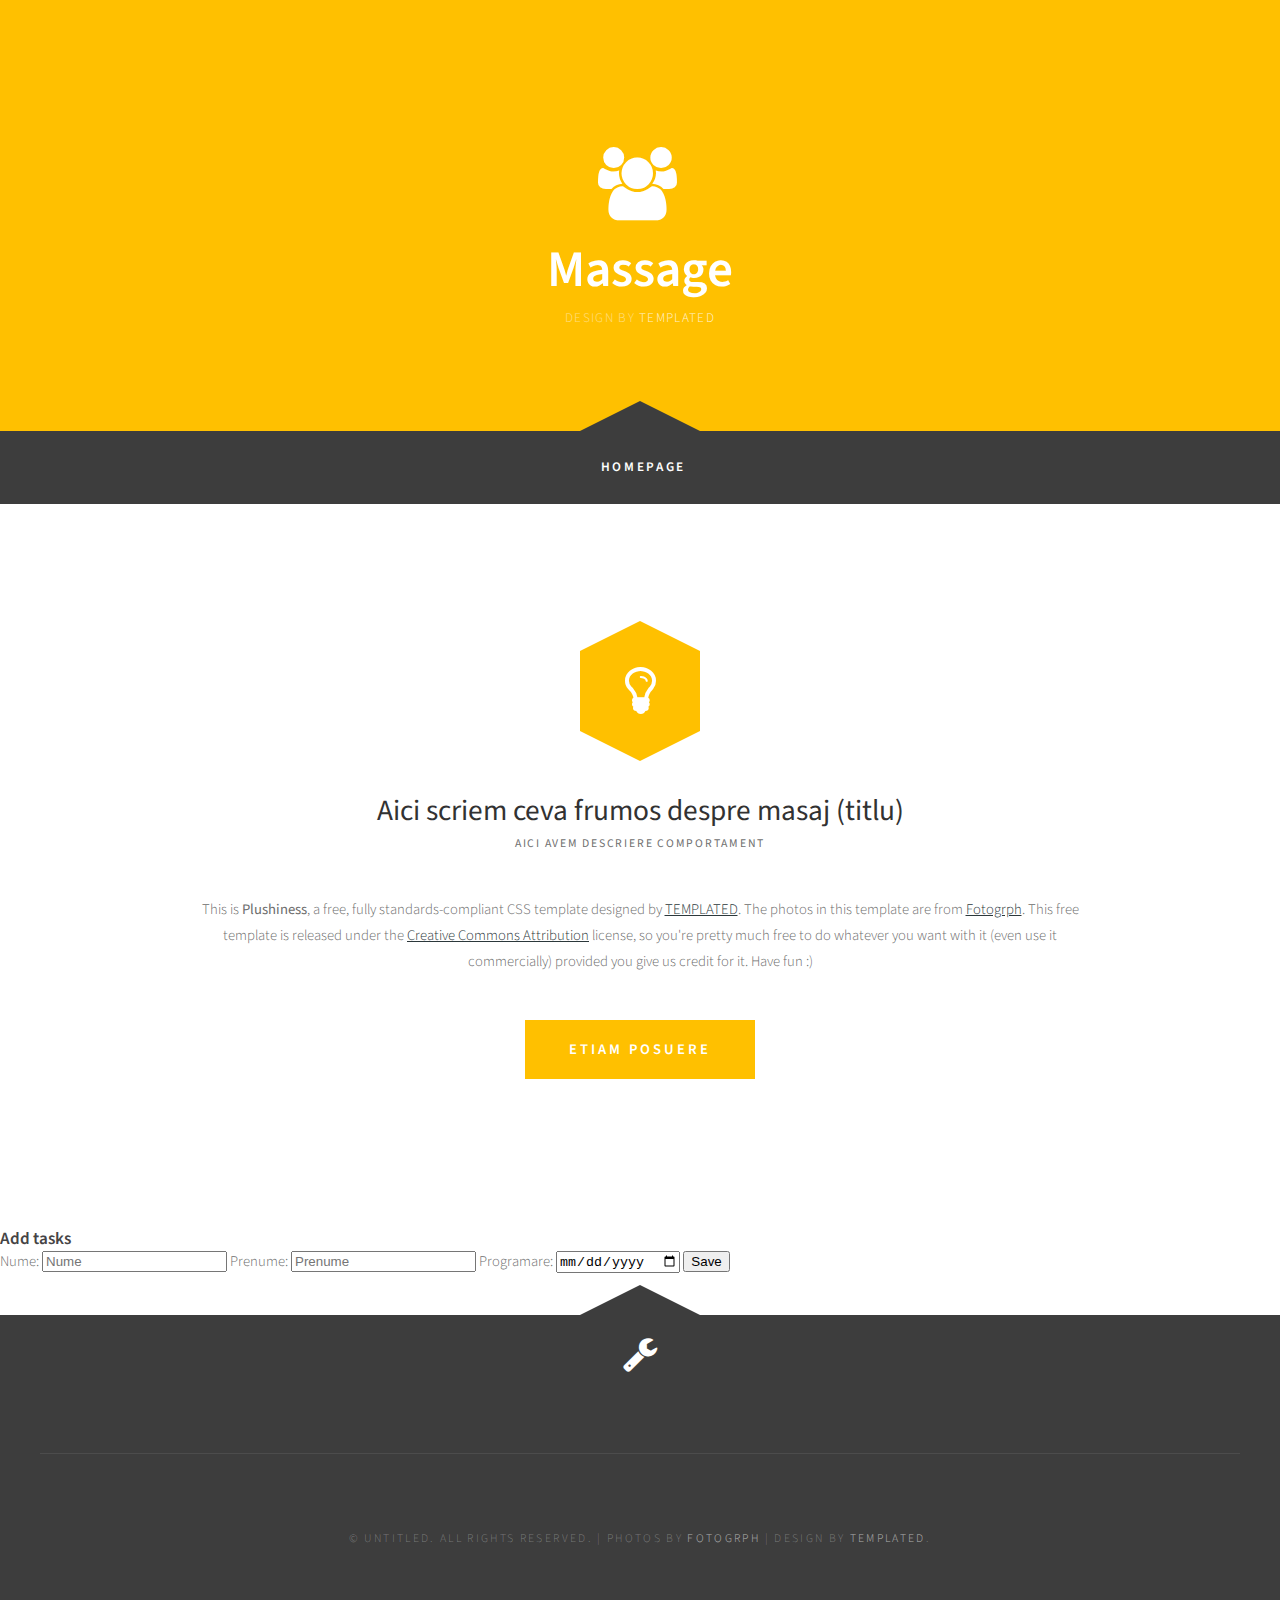
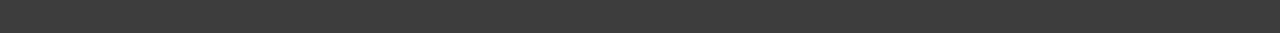
==== index.html @ 47b4b37a "first comm" ====
<!DOCTYPE html PUBLIC "-//W3C//DTD XHTML 1.0 Strict//EN" "http://www.w3.org/TR/xhtml1/DTD/xhtml1-strict.dtd">
<!--
Design by TEMPLATED
http://templated.co
Released for free under the Creative Commons Attribution License

Name       : Plushiness 
Description: A two-column, fixed-width design with dark color scheme.
Version    : 1.0
Released   : 20131117

-->
<html xmlns="http://www.w3.org/1999/xhtml">
<head>
<meta http-equiv="Content-Type" content="text/html; charset=utf-8" />
<title></title>
<meta name="keywords" content="" />
<meta name="description" content="" />
<link href="http://fonts.googleapis.com/css?family=Source+Sans+Pro:200,300,400,600,700,900" rel="stylesheet" />
<link href="default.css" rel="stylesheet" type="text/css" media="all" />
<link href="fonts.css" rel="stylesheet" type="text/css" media="all" />

<!--[if IE 6]><link href="default_ie6.css" rel="stylesheet" type="text/css" /><![endif]-->

</head>
<body>
<div id="header-wrapper">
	<div id="header" class="container">
		<div id="logo">
			<span class="icon icon-group"></span>
			<h1><a href="#">Massage</a></h1>
			<span>Design by <a href="http://templated.co" rel="nofollow">TEMPLATED</a></span>
		</div>

		<div id="triangle-up"></div>
	</div>
</div>
<div id="menu-wrapper">
		<div id="menu">
			<ul>
				<li class="current_page_item"><a href="#" accesskey="1" title="">Homepage</a></li>
<!--				<li><a href="#" accesskey="2" title="">Our Clients</a></li>-->
<!--				<li><a href="#" accesskey="3" title="">About Us</a></li>-->
<!--				<li><a href="#" accesskey="4" title="">Careers</a></li>-->
<!--				<li><a href="#" accesskey="5" title="">Contact Us</a></li>-->
			</ul>
		</div>
</div>
<div id="wrapper">
	<div id="featured-wrapper">
	
		<div class="extra2 container">
			<div class="ebox1">
				<div class="hexagon"><span class="icon icon-lightbulb"></span></div>
				<div class="title">
					<h2>Aici scriem ceva frumos despre masaj (titlu)</h2>
					<span class="byline">Aici avem descriere comportament </span>
				</div>
<!--				mai jos se va modifica cu ce vrem noi-->
				<p>This is <strong>Plushiness</strong>, a free, fully standards-compliant CSS template designed by <a href="http://templated.co" rel="nofollow">TEMPLATED</a>. The photos in this template are from <a href="http://fotogrph.com/"> Fotogrph</a>. This free template is released under the <a href="http://templated.co/license">Creative Commons Attribution</a> license, so you're pretty much free to do whatever you want with it (even use it commercially) provided you give us credit for it. Have fun :) </p>
				<a href=appoiment.html class="button">Etiam posuere</a>
			</div>		

<!--			<div class="ebox2">-->
<!--				<div class="hexagon"><span class="icon icon-bullhorn"></span></div>-->
<!--				<div class="title">-->
<!--					<h2>Donec dictum metus</h2>-->
<!--					<span class="byline">Integer sit amet pede vel arcu aliquet pretium</span>-->
<!--				</div>-->
<!--				<p>In posuere eleifend odio. Quisque semper augue mattis wisi. Maecenas ligula. Pellentesque viverra vulputate enim. Aliquam erat volutpat. Pellentesque tristique ante ut risus. Quisque dictum. Integer nisl risus, sagittis convallis, rutrum id, elementum congue, nibh. Suspendisse dictum porta lectus. Donec placerat odio vel elit. Nullam ante orci, pellentesque eget, tempus quis, ultrices in, est. Curabitur sit amet nulla. Nam in massa. Sed vel tellus. Curabitur sem urna, consequat vel, suscipit in, mattis placerat, nulla. Sed ac leo. Pellentesque imperdiet.</p>-->
<!--				<a href="#" class="button">Etiam posuere</a>-->
<!--			</div>-->

		</div>	

	</div>
	<div id="add-task">
		<h3>Add tasks</h3>
		<form id="new-task-form">
			<label for="nume-field">Nume: </label>
			<input type="text" id="nume-field" placeholder="Nume"/>
			<label for="prenume-field">Prenume: </label>
			<input type="text" id="prenume-field" placeholder="Prenume"/>
			<label for="programare-field">Programare: </label><input type="date" id="programare-field">
			<input type="submit" value="Save"/>
		</form>

	</div>
	<br> </br>
</div>
<div id="stamp" class="container">
	<div class="hexagon"><span class="icon icon-wrench"></span></div>
</div>
<div id="copyright" class="container">
	<p>&copy; Untitled. All rights reserved. | Photos by <a href="http://fotogrph.com/">Fotogrph</a> | Design by <a href="http://templated.co" rel="nofollow">TEMPLATED</a>.</p>
</div>

</body>
</html>
---- default.css ----
html, body
{
	height: 100%;
}

body
{
	margin: 0px;
	padding: 0px;
	background: #3D3D3D;
	font-family: 'Source Sans Pro', sans-serif;
	font-size: 11pt;
	font-weight: 300;
	color: #6c6c6c
}

h1, h2, h3
{
	margin: 0;
	padding: 0;
	font-weight: 600;
	color: #454445;
}

p, ol, ul
{
	margin-top: 0;
}

ol, ul
{
	padding: 0;
	list-style: none;
}

p
{
	line-height: 180%;
}

strong
{
}

a
{
	color: #2C383B;
}

a:hover
{
	text-decoration: none;
}

.container
{
	margin: 0px auto;
	width: 1200px;
}

/*********************************************************************************/
/* Image Style                                                                   */
/*********************************************************************************/

	.image
{
	display: inline-block;
}

.image img
{
	display: block;
	width: 100%;
}

.image-full
{
	display: block;
	width: 100%;
	margin: 0 0 2em 0;
}

.image-left
{
	float: left;
	margin: 0 2em 2em 0;
}

.image-centered
{
	display: block;
	margin: 0 0 2em 0;
}

.image-centered img
{
	margin: 0 auto;
	width: auto;
}

/*********************************************************************************/
/* List Styles                                                                   */
/*********************************************************************************/

	ul.style1
{
	margin: 0;
	padding: 0em 0em 0em 0em;
	overflow: hidden;
	list-style: none;
	color: #6c6c6c
}

ul.style1 li
{
	overflow: hidden;
	display: block;
	padding: 2.80em 0em;
	border-top: 1px solid #D1CFCE;
}

ul.style1 li:first-child
{
	padding-top: 0;
	border-top: none;
}

ul.style1 .image-left
{
	margin-bottom: 0;
}

ul.style1 h3
{
	padding: 1.2em 0em 1em 0em;
	letter-spacing: 0.10em;
	text-transform: uppercase;
	font-size: 1.2em;
	font-weight: 600;
	color: #454445;
}

ul.style1 a
{
	text-decoration: none;
	color: #525252;
}

ul.style1 a:hover
{
	text-decoration: underline;
	color: #525252;
}

ul.style2
{
	margin: 0;
	padding-top: 1em;
	list-style: none;
}

ul.style2 li
{
	border-top: solid 1px #E5E5E5;
	padding: 0.80em 0 0.80em 0;
	font-family: 0.80em;
}

ul.style2 li:before
{
	display: inline-block;
	padding: 4px;
	background: #DB3256;
}

ul.style2 a
{
	display: inline-block;
	margin-left: 1em;
}

ul.style2 li:first-child
{
	border-top: 0;
	padding-top: 0;
}

ul.style2 .icon
{
	color: #FFF;
}

ul.style3
{
	margin: 0;
	padding-top: 1em;
	list-style: none;
}

ul.style3 li
{
	border-top: solid 1px rgba(255,255,255,.2);
	padding: 1em 0 1em 0;
	font-family: 0.80em;
}

ul.style3 li:before
{
	display: inline-block;
	padding: 4px;
	background: #FFF;
}

ul.style3 a
{
	display: inline-block;
	margin-left: 1em;
	font-size: 1em !important;
	color: #FFF;
}

ul.style3 li:first-child
{
	border-top: 0;
	padding-top: 0;
}

ul.style3 .icon
{
	color: #DB3256;
}

/*********************************************************************************/
/* Social Icon Styles                                                            */
/*********************************************************************************/

	ul.contact
{
	margin: 0;
	padding: 2em 0em 0em 0em;
	list-style: none;
}

ul.contact li
{
	display: inline-block;
	padding: 0em 0.30em;
	font-size: 1em;
}

ul.contact li span
{
	display: none;
	margin: 0;
	padding: 0;
}

ul.contact li a
{
	color: #FFF;
}

ul.contact li a:before
{
	display: inline-block;
	background: #3f3f3f;
	width: 40px;
	height: 40px;
	line-height: 40px;
	border-radius: 20px;
	text-align: center;
	color: #FFFFFF;
}

ul.contact li a.icon-twitter:before
{
	background: #2DAAE4;
}

ul.contact li a.icon-facebook:before
{
	background: #39599F;
}

ul.contact li a.icon-dribbble:before
{
	background: #C4376B;
}

ul.contact li a.icon-tumblr:before
{
	background: #31516A;
}

ul.contact li a.icon-rss:before
{
	background: #F2600B;
}

/*********************************************************************************/
/* Button Style                                                                  */
/*********************************************************************************/

	.button
{
	display: inline-block;
	padding: 1.3em 3em;
	background: #FFC000;
	-moz-transition: opacity 0.25s ease-in-out;
	-webkit-transition: opacity 0.25s ease-in-out;
	-o-transition: opacity 0.25s ease-in-out;
	-ms-transition: opacity 0.25s ease-in-out;
	transition: opacity 0.25s ease-in-out;
	letter-spacing: 0.20em;
	text-decoration: none;
	text-transform: uppercase;
	font-weight: 600;
	color: #FFF;
}

.button:hover
{
}

.button:active
{
}

.button-big
{
	padding: 1.6em 4em;
	font-size: 1.4em;
	font-weight: 900;
}

/*********************************************************************************/
/* Heading Titles                                                                */
/*********************************************************************************/

	.title
{
	margin-bottom: 3em;
}

.title h2
{
	font-weight: 400;
	font-size: 2.8em;
	color: #323232;
}

.title .byline
{
	letter-spacing: 0.15em;
	text-transform: uppercase;
	font-weight: 400;
	font-size: 1.1em;
	color: #6F6F6F;
}

/*********************************************************************************/
/* Header                                                                        */
/*********************************************************************************/

	#header-wrapper
	{
		overflow: hidden;
		padding: 5em 0em 0em 0em;
		background: #FFC000 url(images/overlay.png) repeat;
	}

	#header
	{
	}

#triangle-up {
	margin: 0 auto;
	width: 0;
	height: 0;
	border-left: 60px solid transparent;
	border-right: 60px solid transparent;
	border-bottom: 30px solid #3D3D3D;
}

/*********************************************************************************/
/* Logo                                                                          */
/*********************************************************************************/

	#logo
	{
		padding: 5em 0em;
		text-align: center;
	}
	
	#logo h1
	{
		font-size: 3.5em;
	}
	
	#logo a
	{
		text-decoration: none;
		color: #FFF;
	}
	
	#logo span
	{
		letter-spacing: 0.10em;
		text-transform: uppercase;
		font-size: 0.90em;
		color: rgba(255,255,255,0.5);
	}

	#logo span a
	{
		color: rgba(255,255,255,0.8);
	}
	
	#logo .icon
	{
		font-size: 4em;
		color: rgba(255,255,255,1);
	}
	
	

/*********************************************************************************/
/* Menu                                                                          */
/*********************************************************************************/

	#menu-wrapper
	{
		background: #3D3D3D;
	}

	#menu
	{
		margin: 0px auto;
	}
	
	#menu ul
	{
		text-align: center;
	}
	
	#menu li
	{
		display: inline-block;
	}
	
	#menu li a, #menu li span
	{
		display: inline-block;
		margin-left: 0.50em;
		padding: 2em 1.5em 1em 1.5em;
		letter-spacing: 0.20em;
		text-decoration: none;
		font-size: 0.90em;
		font-weight: 600;
		text-transform: uppercase;
		outline: 0;
		color: #FFF;
	}
	
	#menu li:hover a, #menu li.active a, #menu li.active span
	{
	}
	
	#menu .current_page_item a
	{
		color: #FFF;
	}

/*********************************************************************************/
/* Banner                                                                        */
/*********************************************************************************/
	
	#banner-wrapper
{
	overflow: hidden;
	padding: 3em 0em;
	background: #F87979;
}

#banner
{
	overflow: hidden;
	width: 1000px;
	padding: 0px 100px;
	text-align: center;
	color: rgba(255,255,255,.7);
}

#banner a
{
	color: rgba(255,255,255,.9);
}

#banner .box-left
{
	float: left;
}

#banner .box-right
{
	float: right;
}

#banner h2
{
	margin: 0em;
	padding: 0em;
	font-weight: 400;
	font-size: 3em;
	color: #555555;
}

#banner span
{
	display: block;
	padding-top: 0.20em;
	text-transform: uppercase;
	font-size: 1.2em;
	color: #A2A2A2;
}

/*********************************************************************************/
/* Page                                                                          */
/*********************************************************************************/

#wrapper
{
	background: #FFF;
}

#page
{
	overflow: hidden;
	padding: 6em 0em;
	border-bottom: 2px solid #E3E3E3;
	text-align: center;
}

#page .button
{
	margin-top: 2em;
}

/*********************************************************************************/
/* Content                                                                       */
/*********************************************************************************/

#content
{
	padding: 0em 7em;
}

/*********************************************************************************/
/* Sidebar                                                                       */
/*********************************************************************************/

	#sidebar
{
	float: right;
	width: 450px;
}

#stwo-col
{
	margin-top: 2em;
}

#stwo-col h2
{
	display: block;
	padding-bottom: 1.5em;
	letter-spacing: 0.10em;
	text-transform: uppercase;
	font-size: 1.2em;
	font-weight: 600;
	color: #454445;
}

#stwo-col .sbox1
{
	float: left;
	width: 210px;
}

#stwo-col .sbox2
{
	float: right;
	width: 210px;
}

/*********************************************************************************/
/* Copyright                                                                     */
/*********************************************************************************/

#copyright
{
	overflow: hidden;
	padding: 5em 0em;
	border-top: 1px solid rgba(255,255,255,0.08);
}

#copyright p
{
	letter-spacing: 0.20em;
	text-align: center;
	text-transform: uppercase;
	font-size: 0.80em;
	color: rgba(255,255,255,0.3);
}

#copyright a
{
	text-decoration: none;
	color: rgba(255,255,255,0.6);
}

#stamp .hexagon
{
	background: #3D3D3D;
}

#stamp .hexagon:before {
	border-left: 60px solid transparent;
	border-right: 60px solid transparent;
	border-bottom: 30px solid #3D3D3D;
}
#stamp .hexagon:after {
	border-color: #3D3D3D;
}


/*********************************************************************************/
/* Featured                                                                      */
/*********************************************************************************/

#featured-wrapper
{
	overflow: hidden;
	padding: 10em 0em;
	background: #FFF;
	text-align: center;
}

#featured
{
	overflow: hidden;
}

#featured .major
{
	overflow: hidden;
	margin-bottom: 3em;
	padding-bottom: 2em;
	border-bottom: 1px solid #E8E8E8;
}

#featured .major h2
{
	font-size: 3em;
}

#featured .major .byline
{
	font-size: 1.3em;
}

#featured .title
{
	margin-bottom: 1.5em;
	padding-bottom: 1.5em;
	border-bottom: 1px solid #E3E3E3;
}

#featured .title h2
{
	font-size: 1.2em;
}

#featured h2
{
	text-align: center;
}

#featured .icon
{
	position: relative;
	display: inline-block;
	width: 150px;
	height: 150px;
	background: #2C383B;
	margin: 0px auto 20px auto;
	line-height:  150px;
	font-size: 5em;
	text-align: center;
	color: #FFF;
}

.column1,  .column2,  .column3,  .column4
{
	width: 282px;
}

.column1,  .column2
{
	float: left;
	margin-right: 24px;
}

.column3
{
	float: left;
}

.column4
{
	float: right;
}


	#header-featured
	{
		height: 30em;
		background-image: url(images/banner.jpg);
		background-position: center;
		background-size: cover;
	}


#slider-wrapper
{
	padding: 6em 0em;
	background: #DB3256;
}

#slider
{
	margin: 0em auto 0em auto;
	width: 1200px;
	position: relative;
}

#slider .button
{
}

#slider .button:hover
{
}

#slider .viewer
{
	width: 1000px;
	height: 375px;
	margin: 0 auto;
	overflow: hidden;
}

#slider .viewer .reel
{
	display: none;
	height: 375px;
}

#slider .viewer .reel .slide
{
	position: relative;
	width: 1000px;
	height: 375px;
}

#slider .viewer .reel h2
{
	position: absolute;
	top: 130px;
	left: 0;
	width: 1200px;
	height: 80px;
	line-height: 80px;
	background: #111111;
	text-align: center;
	opacity: 0.85;
	font-weight: normal;
	color: #ffffff;
	font-size: 2.25em;
}

#slider .viewer .reel p
{
	position: absolute;
	top: 210px;
	left: 0;
	width: 1200px;
	height: 40px;
	line-height: 40px;
	background: #0074C6;
	text-align: center;
	opacity: 0.85;
	font-weight: normal;
	color: #ffffff;
	font-size: 1.1em;
}

#slider .icon
{
	font-size: 4em;
	color: #FFF;
}

#slider .previous-button
{
	position: absolute;
	top: 150px;
	left: 0;
}

#slider .next-button
{
	position: absolute;
	top: 150px;
	right: 0;
}

#slider .indicator
{
	margin: 30px auto 0 auto;
}

#slider .indicator ul
{
	list-style: none;
	padding: 0;
	margin: 0;
	text-align: center;
}

#slider .indicator ul li
{
	display: inline-block;
	width: 12px;
	height: 12px;
	text-indent: -9999em;
	background: #c8c8c8;
	margin: 0 2px 0 2px;
	border-radius: 8px;
	border-bottom: solid 1px #ffffff;
	border-top: solid 1px #909090;
}

#slider .indicator ul li.active
{
	background: #505050;
	border-top: solid 1px #505050;
}

/*********************************************************************************/
/* Footer                                                                        */
/*********************************************************************************/

#footer-wrapper
{
	overflow: hidden;
	padding: 7em 0em;
	color: rgba(255,255,255,0.5);
}


#footer .title h2
{
	font-size: 2em;
	font-weight: 300;
	color: #FFF;
}

#footer .title .byline
{
	display: block;
	padding-top: 1em;
	text-transform: uppercase;
	font-size: 0.80em;
	color: rgba(255,255,255,0.5);
}

#footer .column1,
#footer .column2
{
	width: 560px;
}

#footer .column1
{
	float: left;
}

#footer .column2
{
	float: right;
}

#footer .button
{
	margin-top: 2em;
}

.extra2
{

}

.extra2 .icon
{
	font-size: 1.5em;
}

.margin-btm
{
	overflow: hidden;
	margin-bottom: 5em;
	padding-bottom: 5em;
	border-bottom: 1px solid rgba(0,0,0,.1);
}

.extra2 .button
{
	margin-top: 2em;
}

.extra2 .title h2
{
	font-size: 2em;
}

.extra2 .title .byline
{
	font-size: 0.80em;
}

.extra2 .ebox1,
.extra2 .ebox2
{
	padding: 0em 10em;
}

.extra2  .ebox1
{
}

.extra2 .ebox2
{
	margin-top: 10em;
}

.hexagon {
	margin: 0 auto 2em auto;
	width: 120px;
	height: 80px;
	line-height: 80px;
	background: #FFC000;
	position: relative;
	text-align: center;
	color: #FFF;
	font-size: 2em;
}
.hexagon:before {
	content: "";
	position: absolute;
	top: -30px;
	left: 0;
	width: 0;
	height: 0;
	border-left: 60px solid transparent;
	border-right: 60px solid transparent;
	border-bottom: 30px solid #FFC000;
}
.hexagon:after {
	content: "";
	position: absolute;
	bottom: -30px;
	left: 0;
	width: 0;
	height: 0;
	border-left: 60px solid transparent;
	border-right: 60px solid transparent;
	border-top: 30px solid #FFC000;
}

#portfolio
{
	text-align: center;
}

#portfolio .title
{
	margin-bottom: 1.5em;
	padding-bottom: 1.5em;
	border-bottom: 1px solid #E3E3E3;
}

#portfolio .title h2
{
	font-size: 1.2em;
}

#portfolio h2
{
	text-align: center;
}
---- fonts.css ----
@charset "UTF-8";

@font-face
{
	font-family: 'FontAwesome';
	src: url('fonts/fontawesome-webfont.eot?v=3.0.1');
	src: url('fonts/fontawesome-webfont.eot?#iefix&v=3.0.1') format('embedded-opentype'),
	     url('fonts/fontawesome-webfont.woff?v=3.0.1') format('woff'),
	     url('fonts/fontawesome-webfont.ttf?v=3.0.1') format('truetype'),
	     url('fonts/fontawesome-webfont.svg#FontAwesome') format('svg');
	font-weight: normal;
	font-style: normal;
}

@font-face
{
	font-family: 'Font-Awesome-Social';
	src: url('fonts/fontawesome-social-webfont.eot');
	src: url('fonts/fontawesome-social-webfont.eot?#iefix') format('embedded-opentype'),
	     url('fonts/fontawesome-social-webfont.woff') format('woff'),
		 url('fonts/fontawesome-social-webfont.ttf') format('truetype'),
		 url('fonts/fontawesome-social-webfont.svg#Font-Awesome-More') format('svg');
	font-weight: normal;
	font-style: normal;
}

/*********************************************************************************/
/* Icons                                                                         */
/*********************************************************************************/

	/*
		Powered by:
		
		Font Awesome (http://fortawesome.github.com/Font-Awesome/)
		Font Awesome More (http://gregoryloucas.github.com/Font-Awesome-More/)
	*/

	.icon
	{
		text-decoration: none;
	}

		.icon:before
		{
			font-size: 1.25em;
			text-decoration: none;
			font-family: FontAwesome;
			font-weight: normal;
			font-style: normal;
			-webkit-text-rendering: optimizeLegibility;
			-moz-text-rendering: optimizeLegibility;
			-ms-text-rendering: optimizeLegibility;
			-o-text-rendering: optimizeLegibility;
			text-rendering: optimizeLegibility;
			-webkit-font-smoothing: antialiased;
			-moz-font-smoothing: antialiased;
			-ms-font-smoothing: antialiased;
			-o-font-smoothing: antialiased;
			font-smoothing: antialiased;
			-webkit-font-feature-settings: "liga" 1, "dlig" 1;
			-moz-font-feature-settings: "liga=1, dlig=1";
			-ms-font-feature-settings: "liga" 1, "dlig" 1;
			-o-font-feature-settings: "liga" 1, "dlig" 1;
			font-feature-settings: "liga" 1, "dlig" 1;
		}

		.icon-glass:before                { content: "\f000"; }
		.icon-music:before                { content: "\f001"; }
		.icon-search:before               { content: "\f002"; }
		.icon-envelope:before             { content: "\f003"; }
		.icon-heart:before                { content: "\f004"; }
		.icon-star:before                 { content: "\f005"; }
		.icon-star-empty:before           { content: "\f006"; }
		.icon-user:before                 { content: "\f007"; }
		.icon-film:before                 { content: "\f008"; }
		.icon-th-large:before             { content: "\f009"; }
		.icon-th:before                   { content: "\f00a"; }
		.icon-th-list:before              { content: "\f00b"; }
		.icon-ok:before                   { content: "\f00c"; }
		.icon-remove:before               { content: "\f00d"; }
		.icon-zoom-in:before              { content: "\f00e"; }

		.icon-zoom-out:before             { content: "\f010"; }
		.icon-off:before                  { content: "\f011"; }
		.icon-signal:before               { content: "\f012"; }
		.icon-cog:before                  { content: "\f013"; }
		.icon-trash:before                { content: "\f014"; }
		.icon-home:before                 { content: "\f015"; }
		.icon-file:before                 { content: "\f016"; }
		.icon-time:before                 { content: "\f017"; }
		.icon-road:before                 { content: "\f018"; }
		.icon-download-alt:before         { content: "\f019"; }
		.icon-download:before             { content: "\f01a"; }
		.icon-upload:before               { content: "\f01b"; }
		.icon-inbox:before                { content: "\f01c"; }
		.icon-play-circle:before          { content: "\f01d"; }
		.icon-repeat:before               { content: "\f01e"; }

		/* \f020 doesn't work in Safari. all shifted one down */
		.icon-refresh:before              { content: "\f021"; }
		.icon-list-alt:before             { content: "\f022"; }
		.icon-lock:before                 { content: "\f023"; }
		.icon-flag:before                 { content: "\f024"; }
		.icon-headphones:before           { content: "\f025"; }
		.icon-volume-off:before           { content: "\f026"; }
		.icon-volume-down:before          { content: "\f027"; }
		.icon-volume-up:before            { content: "\f028"; }
		.icon-qrcode:before               { content: "\f029"; }
		.icon-barcode:before              { content: "\f02a"; }
		.icon-tag:before                  { content: "\f02b"; }
		.icon-tags:before                 { content: "\f02c"; }
		.icon-book:before                 { content: "\f02d"; }
		.icon-bookmark:before             { content: "\f02e"; }
		.icon-print:before                { content: "\f02f"; }

		.icon-camera:before               { content: "\f030"; }
		.icon-font:before                 { content: "\f031"; }
		.icon-bold:before                 { content: "\f032"; }
		.icon-italic:before               { content: "\f033"; }
		.icon-text-height:before          { content: "\f034"; }
		.icon-text-width:before           { content: "\f035"; }
		.icon-align-left:before           { content: "\f036"; }
		.icon-align-center:before         { content: "\f037"; }
		.icon-align-right:before          { content: "\f038"; }
		.icon-align-justify:before        { content: "\f039"; }
		.icon-list:before                 { content: "\f03a"; }
		.icon-indent-left:before          { content: "\f03b"; }
		.icon-indent-right:before         { content: "\f03c"; }
		.icon-facetime-video:before       { content: "\f03d"; }
		.icon-picture:before              { content: "\f03e"; }

		.icon-pencil:before               { content: "\f040"; }
		.icon-map-marker:before           { content: "\f041"; }
		.icon-adjust:before               { content: "\f042"; }
		.icon-tint:before                 { content: "\f043"; }
		.icon-edit:before                 { content: "\f044"; }
		.icon-share:before                { content: "\f045"; }
		.icon-check:before                { content: "\f046"; }
		.icon-move:before                 { content: "\f047"; }
		.icon-step-backward:before        { content: "\f048"; }
		.icon-fast-backward:before        { content: "\f049"; }
		.icon-backward:before             { content: "\f04a"; }
		.icon-play:before                 { content: "\f04b"; }
		.icon-pause:before                { content: "\f04c"; }
		.icon-stop:before                 { content: "\f04d"; }
		.icon-forward:before              { content: "\f04e"; }

		.icon-fast-forward:before         { content: "\f050"; }
		.icon-step-forward:before         { content: "\f051"; }
		.icon-eject:before                { content: "\f052"; }
		.icon-chevron-left:before         { content: "\f053"; }
		.icon-chevron-right:before        { content: "\f054"; }
		.icon-plus-sign:before            { content: "\f055"; }
		.icon-minus-sign:before           { content: "\f056"; }
		.icon-remove-sign:before          { content: "\f057"; }
		.icon-ok-sign:before              { content: "\f058"; }
		.icon-question-sign:before        { content: "\f059"; }
		.icon-info-sign:before            { content: "\f05a"; }
		.icon-screenshot:before           { content: "\f05b"; }
		.icon-remove-circle:before        { content: "\f05c"; }
		.icon-ok-circle:before            { content: "\f05d"; }
		.icon-ban-circle:before           { content: "\f05e"; }

		.icon-arrow-left:before           { content: "\f060"; }
		.icon-arrow-right:before          { content: "\f061"; }
		.icon-arrow-up:before             { content: "\f062"; }
		.icon-arrow-down:before           { content: "\f063"; }
		.icon-share-alt:before            { content: "\f064"; }
		.icon-resize-full:before          { content: "\f065"; }
		.icon-resize-small:before         { content: "\f066"; }
		.icon-plus:before                 { content: "\f067"; }
		.icon-minus:before                { content: "\f068"; }
		.icon-asterisk:before             { content: "\f069"; }
		.icon-exclamation-sign:before     { content: "\f06a"; }
		.icon-gift:before                 { content: "\f06b"; }
		.icon-leaf:before                 { content: "\f06c"; }
		.icon-fire:before                 { content: "\f06d"; }
		.icon-eye-open:before             { content: "\f06e"; }

		.icon-eye-close:before            { content: "\f070"; }
		.icon-warning-sign:before         { content: "\f071"; }
		.icon-plane:before                { content: "\f072"; }
		.icon-calendar:before             { content: "\f073"; }
		.icon-random:before               { content: "\f074"; }
		.icon-comment:before              { content: "\f075"; }
		.icon-magnet:before               { content: "\f076"; }
		.icon-chevron-up:before           { content: "\f077"; }
		.icon-chevron-down:before         { content: "\f078"; }
		.icon-retweet:before              { content: "\f079"; }
		.icon-shopping-cart:before        { content: "\f07a"; }
		.icon-folder-close:before         { content: "\f07b"; }
		.icon-folder-open:before          { content: "\f07c"; }
		.icon-resize-vertical:before      { content: "\f07d"; }
		.icon-resize-horizontal:before    { content: "\f07e"; }

		.icon-bar-chart:before            { content: "\f080"; }
		.icon-twitter-sign:before         { content: "\f081"; }
		.icon-facebook-sign:before        { content: "\f082"; }
		.icon-camera-retro:before         { content: "\f083"; }
		.icon-key:before                  { content: "\f084"; }
		.icon-cogs:before                 { content: "\f085"; }
		.icon-comments:before             { content: "\f086"; }
		.icon-thumbs-up:before            { content: "\f087"; }
		.icon-thumbs-down:before          { content: "\f088"; }
		.icon-star-half:before            { content: "\f089"; }
		.icon-heart-empty:before          { content: "\f08a"; }
		.icon-signout:before              { content: "\f08b"; }
		.icon-linkedin-sign:before        { content: "\f08c"; }
		.icon-pushpin:before              { content: "\f08d"; }
		.icon-external-link:before        { content: "\f08e"; }

		.icon-signin:before               { content: "\f090"; }
		.icon-trophy:before               { content: "\f091"; }
		.icon-github-sign:before          { content: "\f092"; }
		.icon-upload-alt:before           { content: "\f093"; }
		.icon-lemon:before                { content: "\f094"; }
		.icon-phone:before                { content: "\f095"; }
		.icon-check-empty:before          { content: "\f096"; }
		.icon-bookmark-empty:before       { content: "\f097"; }
		.icon-phone-sign:before           { content: "\f098"; }
		.icon-twitter:before              { content: "\f099"; }
		.icon-facebook:before             { content: "\f09a"; }
		.icon-github:before               { content: "\f09b"; }
		.icon-unlock:before               { content: "\f09c"; }
		.icon-credit-card:before          { content: "\f09d"; }
		.icon-rss:before                  { content: "\f09e"; }

		.icon-hdd:before                  { content: "\f0a0"; }
		.icon-bullhorn:before             { content: "\f0a1"; }
		.icon-bell:before                 { content: "\f0a2"; }
		.icon-certificate:before          { content: "\f0a3"; }
		.icon-hand-right:before           { content: "\f0a4"; }
		.icon-hand-left:before            { content: "\f0a5"; }
		.icon-hand-up:before              { content: "\f0a6"; }
		.icon-hand-down:before            { content: "\f0a7"; }
		.icon-circle-arrow-left:before    { content: "\f0a8"; }
		.icon-circle-arrow-right:before   { content: "\f0a9"; }
		.icon-circle-arrow-up:before      { content: "\f0aa"; }
		.icon-circle-arrow-down:before    { content: "\f0ab"; }
		.icon-globe:before                { content: "\f0ac"; }
		.icon-wrench:before               { content: "\f0ad"; }
		.icon-tasks:before                { content: "\f0ae"; }

		.icon-filter:before               { content: "\f0b0"; }
		.icon-briefcase:before            { content: "\f0b1"; }
		.icon-fullscreen:before           { content: "\f0b2"; }

		.icon-group:before                { content: "\f0c0"; }
		.icon-link:before                 { content: "\f0c1"; }
		.icon-cloud:before                { content: "\f0c2"; }
		.icon-beaker:before               { content: "\f0c3"; }
		.icon-cut:before                  { content: "\f0c4"; }
		.icon-copy:before                 { content: "\f0c5"; }
		.icon-paper-clip:before           { content: "\f0c6"; }
		.icon-save:before                 { content: "\f0c7"; }
		.icon-sign-blank:before           { content: "\f0c8"; }
		.icon-reorder:before              { content: "\f0c9"; }
		.icon-list-ul:before              { content: "\f0ca"; }
		.icon-list-ol:before              { content: "\f0cb"; }
		.icon-strikethrough:before        { content: "\f0cc"; }
		.icon-underline:before            { content: "\f0cd"; }
		.icon-table:before                { content: "\f0ce"; }

		.icon-magic:before                { content: "\f0d0"; }
		.icon-truck:before                { content: "\f0d1"; }
		.icon-pinterest:before            { content: "\f0d2"; }
		.icon-pinterest-sign:before       { content: "\f0d3"; }
		.icon-google-plus-sign:before     { content: "\f0d4"; }
		.icon-google-plus:before          { content: "\f0d5"; }
		.icon-money:before                { content: "\f0d6"; }
		.icon-caret-down:before           { content: "\f0d7"; }
		.icon-caret-up:before             { content: "\f0d8"; }
		.icon-caret-left:before           { content: "\f0d9"; }
		.icon-caret-right:before          { content: "\f0da"; }
		.icon-columns:before              { content: "\f0db"; }
		.icon-sort:before                 { content: "\f0dc"; }
		.icon-sort-down:before            { content: "\f0dd"; }
		.icon-sort-up:before              { content: "\f0de"; }

		.icon-envelope-alt:before         { content: "\f0e0"; }
		.icon-linkedin:before             { content: "\f0e1"; }
		.icon-undo:before                 { content: "\f0e2"; }
		.icon-legal:before                { content: "\f0e3"; }
		.icon-dashboard:before            { content: "\f0e4"; }
		.icon-comment-alt:before          { content: "\f0e5"; }
		.icon-comments-alt:before         { content: "\f0e6"; }
		.icon-bolt:before                 { content: "\f0e7"; }
		.icon-sitemap:before              { content: "\f0e8"; }
		.icon-umbrella:before             { content: "\f0e9"; }
		.icon-paste:before                { content: "\f0ea"; }
		.icon-lightbulb:before            { content: "\f0eb"; }
		.icon-exchange:before             { content: "\f0ec"; }
		.icon-cloud-download:before       { content: "\f0ed"; }
		.icon-cloud-upload:before         { content: "\f0ee"; }

		.icon-user-md:before              { content: "\f0f0"; }
		.icon-stethoscope:before          { content: "\f0f1"; }
		.icon-suitcase:before             { content: "\f0f2"; }
		.icon-bell-alt:before             { content: "\f0f3"; }
		.icon-coffee:before               { content: "\f0f4"; }
		.icon-food:before                 { content: "\f0f5"; }
		.icon-file-alt:before             { content: "\f0f6"; }
		.icon-building:before             { content: "\f0f7"; }
		.icon-hospital:before             { content: "\f0f8"; }
		.icon-ambulance:before            { content: "\f0f9"; }
		.icon-medkit:before               { content: "\f0fa"; }
		.icon-fighter-jet:before          { content: "\f0fb"; }
		.icon-beer:before                 { content: "\f0fc"; }
		.icon-h-sign:before               { content: "\f0fd"; }
		.icon-plus-sign-alt:before        { content: "\f0fe"; }

		.icon-double-angle-left:before    { content: "\f100"; }
		.icon-double-angle-right:before   { content: "\f101"; }
		.icon-double-angle-up:before      { content: "\f102"; }
		.icon-double-angle-down:before    { content: "\f103"; }
		.icon-angle-left:before           { content: "\f104"; }
		.icon-angle-right:before          { content: "\f105"; }
		.icon-angle-up:before             { content: "\f106"; }
		.icon-angle-down:before           { content: "\f107"; }
		.icon-desktop:before              { content: "\f108"; }
		.icon-laptop:before               { content: "\f109"; }
		.icon-tablet:before               { content: "\f10a"; }
		.icon-mobile-phone:before         { content: "\f10b"; }
		.icon-circle-blank:before         { content: "\f10c"; }
		.icon-quote-left:before           { content: "\f10d"; }
		.icon-quote-right:before          { content: "\f10e"; }

		.icon-spinner:before              { content: "\f110"; }
		.icon-circle:before               { content: "\f111"; }
		.icon-reply:before                { content: "\f112"; }
		.icon-github-alt:before           { content: "\f113"; }
		.icon-folder-close-alt:before     { content: "\f114"; }
		.icon-folder-open-alt:before      { content: "\f115"; }

		.icon-blogger-sign:before,.icon-blogger:before,.icon-delicious:before,.icon-dribbble-sign:before,.icon-dribbble:before,.icon-dropbox:before,.icon-drupal:before,.icon-evernote-sign:before,.icon-evernote:before,.icon-flickr-sign:before,.icon-flickr:before,.icon-forrst-sign:before,.icon-forrst:before,.icon-foursquare-sign:before,.icon-foursquare:before,.icon-git-fork:before,.icon-hacker-news:before,.icon-instagram:before,.icon-lastfm-sign:before,.icon-lastfm:before,.icon-paypal:before,.icon-picasa-sign:before,.icon-picasa:before,.icon-reddit:before,.icon-share-this-sign:before,.icon-share-this:before,.icon-skype:before,.icon-soundcloud:before,.icon-spotify:before,.icon-stack-overflow:before,.icon-tumblr-sign:before,.icon-tumblr:before,.icon-vimeo-sign:before,.icon-vimeo:before,.icon-wordpress-sign:before,.icon-wordpress:before,.icon-yelp-sign:before,.icon-yelp:before,.icon-youtube-sign:before,.icon-youtube:before              {font-family:'Font-Awesome-Social'; }

		.icon-dropbox:before              { content: "\f300"; }
		.icon-drupal:before               { content: "\f301"; }
		.icon-git-fork:before             { content: "\f302"; }
		.icon-instagram:before            { content: "\f303"; }
		.icon-share-this-sign:before      { content: "\f304"; }
		.icon-share-this:before           { content: "\f305"; }
		.icon-foursquare-sign:before      { content: "\f306"; }
		.icon-foursquare:before           { content: "\f307"; }
		.icon-hacker-news:before          { content: "\f308"; }
		.icon-skype:before                { content: "\f309"; }
		.icon-spotify:before              { content: "\f30a"; }
		.icon-soundcloud:before           { content: "\f30b"; }
		.icon-paypal:before               { content: "\f30c"; }
		.icon-youtube-sign:before         { content: "\f30d"; }
		.icon-youtube:before              { content: "\f30e"; }
		.icon-reddit:before               { content: "\f30f"; }
		.icon-blogger-sign:before         { content: "\f310"; }
		.icon-blogger:before              { content: "\f311"; }
		.icon-dribbble-sign:before        { content: "\f312"; }
		.icon-dribbble:before             { content: "\f313"; }
		.icon-evernote-sign:before        { content: "\f314"; }
		.icon-evernote:before             { content: "\f315"; }
		.icon-flickr-sign:before          { content: "\f316"; }
		.icon-flickr:before               { content: "\f317"; }
		.icon-forrst-sign:before          { content: "\f318"; }
		.icon-forrst:before               { content: "\f319"; }
		.icon-delicious:before            { content: "\f31a"; }
		.icon-lastfm-sign:before          { content: "\f31b"; }
		.icon-lastfm:before               { content: "\f31c"; }
		.icon-picasa-sign:before          { content: "\f31d"; }
		.icon-picasa:before               { content: "\f31e"; }
		.icon-stack-overflow:before       { content: "\f320"; }
		.icon-tumblr-sign:before          { content: "\f321"; }
		.icon-tumblr:before               { content: "\f322"; }
		.icon-vimeo-sign:before           { content: "\f323"; }
		.icon-vimeo:before                { content: "\f324"; }
		.icon-wordpress-sign:before       { content: "\f325"; }
		.icon-wordpress:before            { content: "\f326"; }
		.icon-yelp-sign:before            { content: "\f327"; }
		.icon-yelp:before                 { content: "\f328"; }
		.icon-cloud-upload:before		  { content: "\f0ee"; }
		.icon-cloud-download:before		  { content: "\f0ed"; }
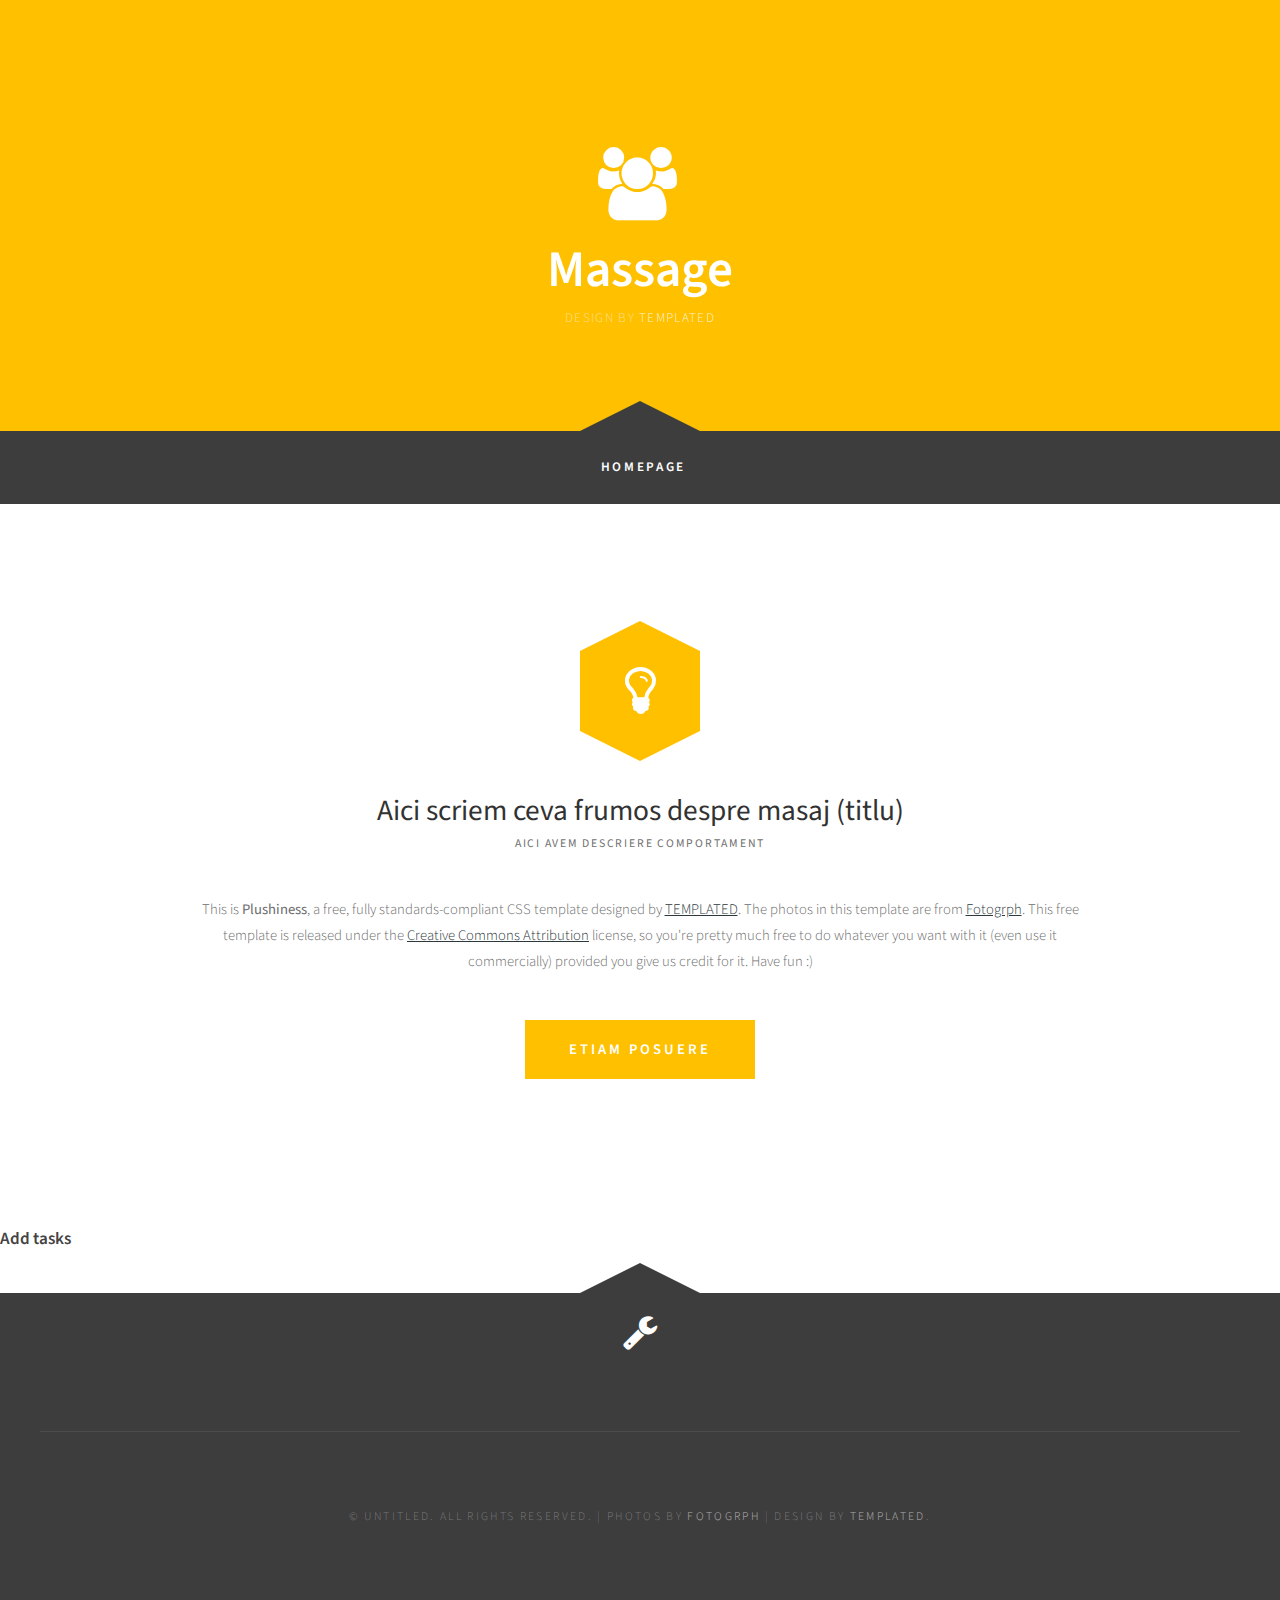
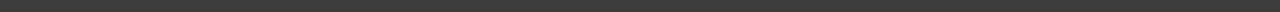
==== commit 46ce5482: "first comm" ====
--- a/index.html
+++ b/index.html
@@ -76,14 +76,14 @@
 	</div>
 	<div id="add-task">
 		<h3>Add tasks</h3>
-		<form id="new-task-form">
-			<label for="nume-field">Nume: </label>
-			<input type="text" id="nume-field" placeholder="Nume"/>
-			<label for="prenume-field">Prenume: </label>
-			<input type="text" id="prenume-field" placeholder="Prenume"/>
-			<label for="programare-field">Programare: </label><input type="date" id="programare-field">
-			<input type="submit" value="Save"/>
-		</form>
+<!--		<form id="new-task-form">-->
+<!--			<label for="nume-field">Nume: </label>-->
+<!--			<input type="text" id="nume-field" placeholder="Nume"/>-->
+<!--			<label for="prenume-field">Prenume: </label>-->
+<!--			<input type="text" id="prenume-field" placeholder="Prenume"/>-->
+<!--			<label for="programare-field">Programare: </label><input type="date" id="programare-field">-->
+<!--			<input type="submit" value="Save"/>-->
+<!--		</form>-->
 
 	</div>
 	<br> </br>
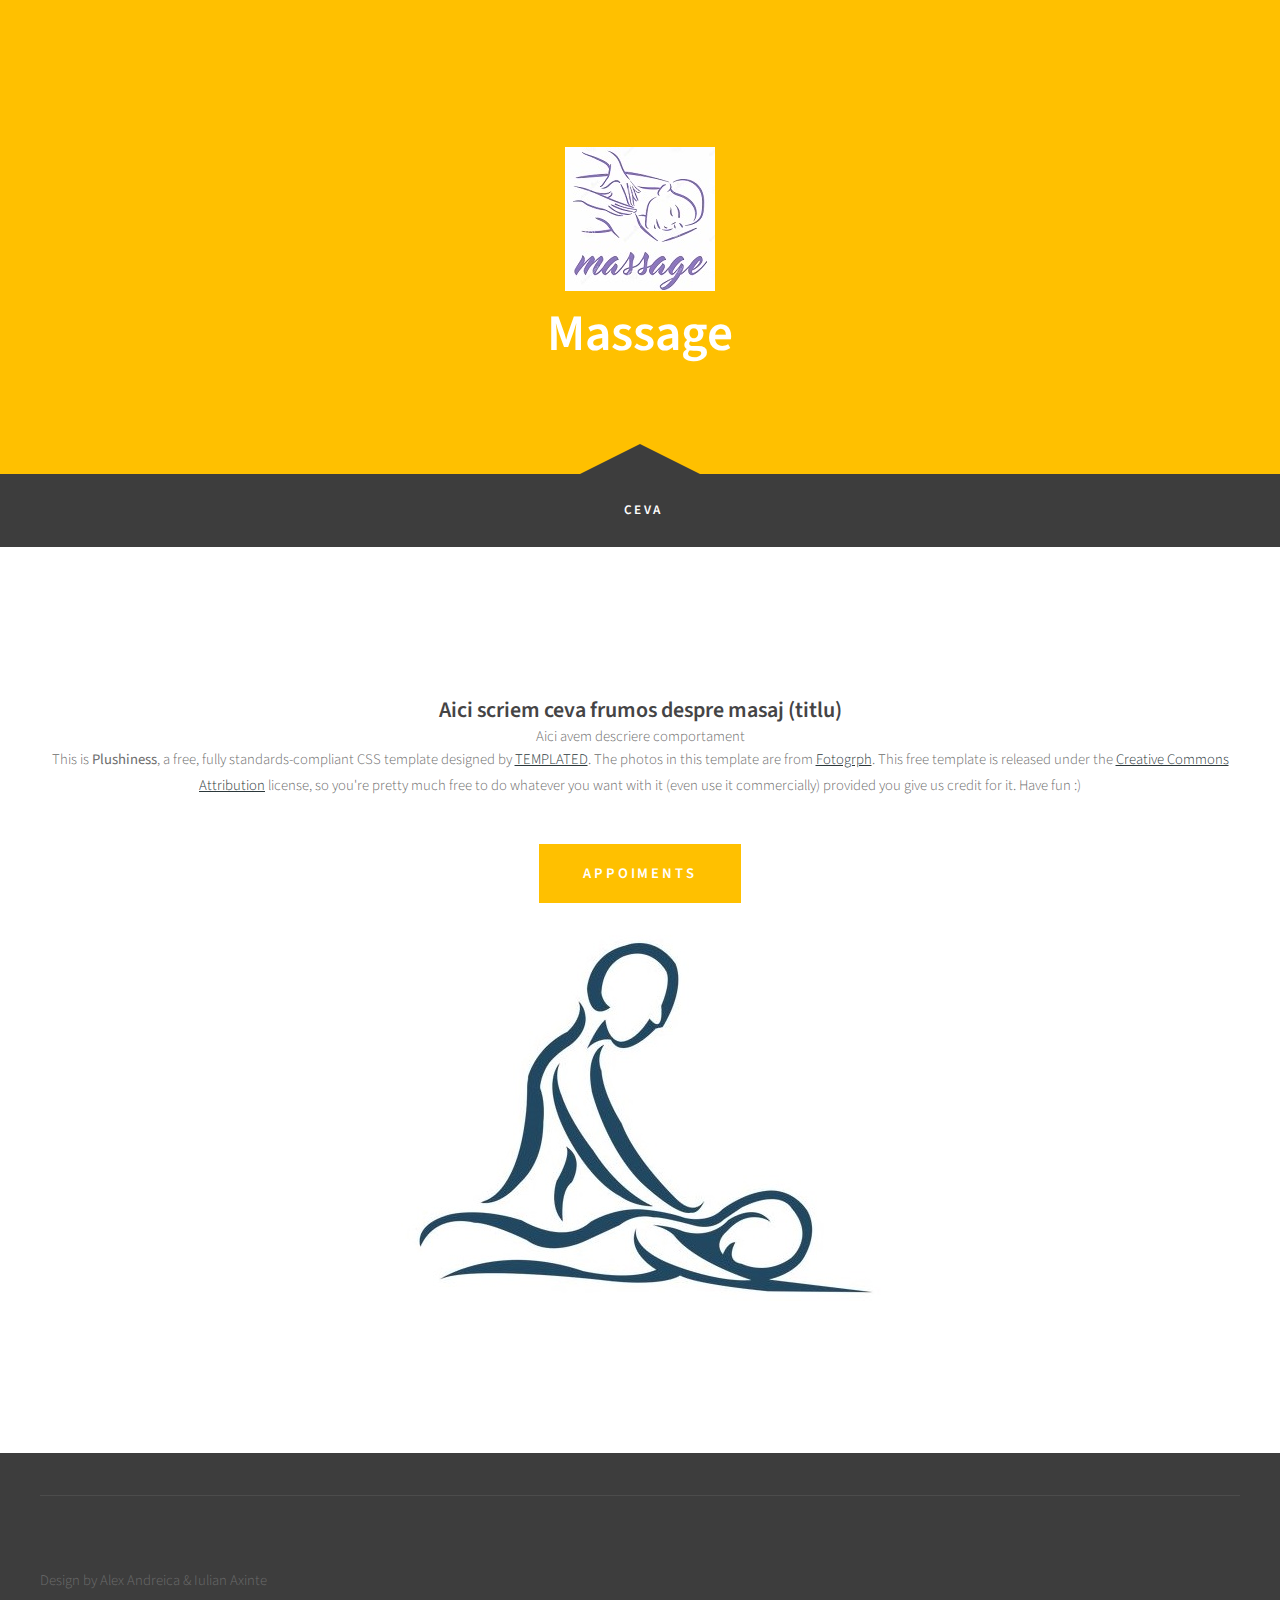
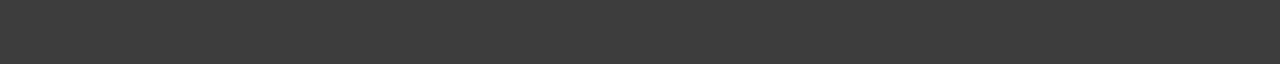
==== commit d3078970: "add images" ====
--- a/index.html
+++ b/index.html
@@ -27,9 +27,10 @@
 <div id="header-wrapper">
 	<div id="header" class="container">
 		<div id="logo">
-			<span class="icon icon-group"></span>
+<!--			<span class="icon icon-text-width"></span>-->
+			<img src="images/image2.jpg" alt="Masaje2">
 			<h1><a href="#">Massage</a></h1>
-			<span>Design by <a href="http://templated.co" rel="nofollow">TEMPLATED</a></span>
+<!--			<span>Design by <a href="http://templated.co" rel="nofollow">TEMPLATED</a></span>-->
 		</div>
 
 		<div id="triangle-up"></div>
@@ -38,7 +39,7 @@
 <div id="menu-wrapper">
 		<div id="menu">
 			<ul>
-				<li class="current_page_item"><a href="#" accesskey="1" title="">Homepage</a></li>
+				<li class="current_page_item"><a title="">Ceva</a></li>
 <!--				<li><a href="#" accesskey="2" title="">Our Clients</a></li>-->
 <!--				<li><a href="#" accesskey="3" title="">About Us</a></li>-->
 <!--				<li><a href="#" accesskey="4" title="">Careers</a></li>-->
@@ -51,15 +52,16 @@
 	
 		<div class="extra2 container">
 			<div class="ebox1">
-				<div class="hexagon"><span class="icon icon-lightbulb"></span></div>
-				<div class="title">
+<!--				<div class="hexagon"><span class="icon-h-sign"></span></div>-->
+<!--				<div class="title">-->
 					<h2>Aici scriem ceva frumos despre masaj (titlu)</h2>
 					<span class="byline">Aici avem descriere comportament </span>
 				</div>
 <!--				mai jos se va modifica cu ce vrem noi-->
 				<p>This is <strong>Plushiness</strong>, a free, fully standards-compliant CSS template designed by <a href="http://templated.co" rel="nofollow">TEMPLATED</a>. The photos in this template are from <a href="http://fotogrph.com/"> Fotogrph</a>. This free template is released under the <a href="http://templated.co/license">Creative Commons Attribution</a> license, so you're pretty much free to do whatever you want with it (even use it commercially) provided you give us credit for it. Have fun :) </p>
-				<a href=appoiment.html class="button">Etiam posuere</a>
-			</div>		
+				<a href=appoiment.html class="button">Appoiments</a>
+			</div>
+			<img src="images/image1.png" alt="Masaje">
 
 <!--			<div class="ebox2">-->
 <!--				<div class="hexagon"><span class="icon icon-bullhorn"></span></div>-->
@@ -74,8 +76,8 @@
 		</div>	
 
 	</div>
-	<div id="add-task">
-		<h3>Add tasks</h3>
+<!--	<div id="add-task">-->
+<!--		<h3>Add tasks</h3>-->
 <!--		<form id="new-task-form">-->
 <!--			<label for="nume-field">Nume: </label>-->
 <!--			<input type="text" id="nume-field" placeholder="Nume"/>-->
@@ -89,10 +91,11 @@
 	<br> </br>
 </div>
 <div id="stamp" class="container">
-	<div class="hexagon"><span class="icon icon-wrench"></span></div>
+<!--	<div class="hexagon"><span class="icon icon-wrench"></span></div>-->
 </div>
 <div id="copyright" class="container">
-	<p>&copy; Untitled. All rights reserved. | Photos by <a href="http://fotogrph.com/">Fotogrph</a> | Design by <a href="http://templated.co" rel="nofollow">TEMPLATED</a>.</p>
+<!--	<p>&copy; Untitled. All rights reserved. | Photos by <a href="http://fotogrph.com/">Fotogrph</a> | Design by <a href="http://templated.co" rel="nofollow">TEMPLATED</a>.</p>-->
+	<span>Design by Alex Andreica & Iulian Axinte</span>
 </div>
 
 </body>
--- a/default.css
+++ b/default.css
@@ -21,6 +21,7 @@
 	padding: 0;
 	font-weight: 600;
 	color: #454445;
+
 }
 
 p, ol, ul
